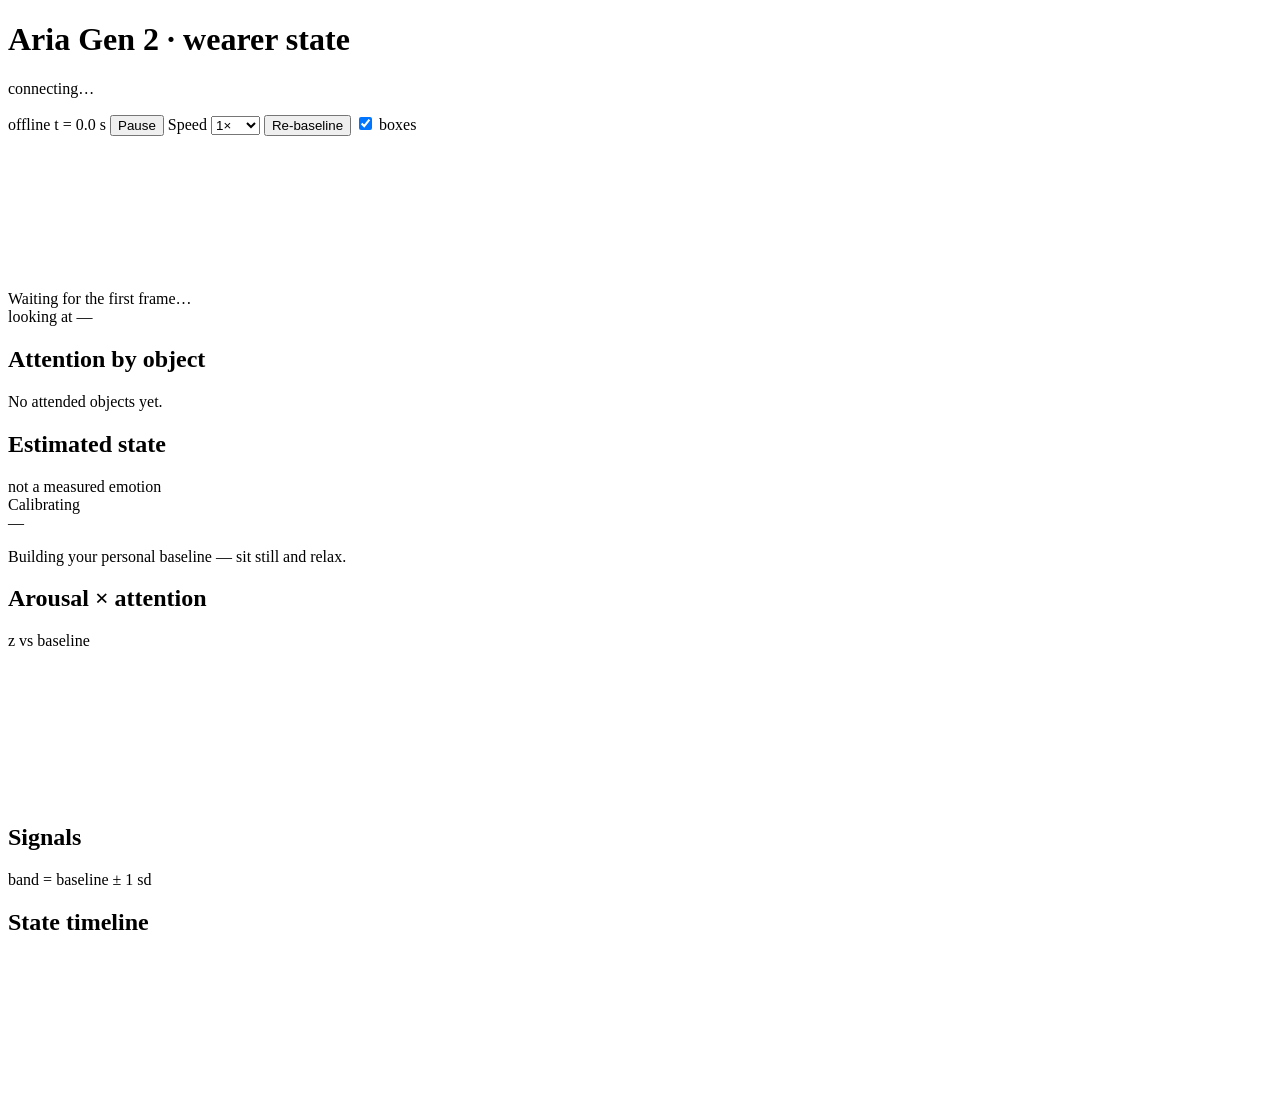
==== src/aria_demo/dashboard/static/index.html @ 9e6c34ad "[feat] live web dashboard - DemoPipeline: one loop feeds every sample to the feature extractor and  " ====
<!doctype html>
<html lang="en">
<head>
  <meta charset="utf-8">
  <meta name="viewport" content="width=device-width, initial-scale=1">
  <title>Aria Gen 2 Demo</title>
  <link rel="stylesheet" href="/static/style.css">
</head>
<body>
  <header class="topbar">
    <div class="brand">
      <span class="logo" aria-hidden="true"></span>
      <div>
        <h1>Aria Gen 2 <span class="muted">· wearer state</span></h1>
        <p class="sub" id="source">connecting…</p>
      </div>
    </div>
    <div class="controls">
      <span class="pill" id="conn">offline</span>
      <span class="pill" id="clock">t = 0.0 s</span>
      <button id="pause" title="Pause / resume (space)">Pause</button>
      <label class="select">Speed
        <select id="speed">
          <option value="0.5">0.5×</option>
          <option value="1" selected>1×</option>
          <option value="2">2×</option>
          <option value="4">4×</option>
        </select>
      </label>
      <button id="rebaseline" title="Start a new personal baseline">Re-baseline</button>
      <label class="toggle"><input type="checkbox" id="showBoxes" checked> boxes</label>
    </div>
  </header>

  <main class="layout">
    <section class="video-col">
      <div class="panel stage">
        <canvas id="video"></canvas>
        <div class="stage-empty" id="stageEmpty">Waiting for the first frame…</div>
        <div class="looking" id="looking">
          <span class="looking-label">looking at</span>
          <span class="looking-obj" id="lookingObj">—</span>
          <span class="looking-dwell" id="lookingDwell"></span>
        </div>
      </div>
      <div class="panel">
        <div class="panel-head"><h2>Attention by object</h2><span class="muted" id="switches"></span></div>
        <div id="attnBars" class="bars"><p class="muted small">No attended objects yet.</p></div>
      </div>
    </section>

    <section class="side-col">
      <div class="panel state-card" id="stateCard">
        <div class="panel-head"><h2>Estimated state</h2><span class="muted small">not a measured emotion</span></div>
        <div class="state-name" id="stateName">Calibrating</div>
        <div class="meter"><div class="meter-fill" id="confFill"></div></div>
        <div class="state-meta"><span id="confText">—</span><span id="candidate" class="muted"></span></div>
        <ul class="reasons" id="reasons"></ul>
        <div class="calib" id="calib">
          <div class="muted small">Building your personal baseline — sit still and relax.</div>
          <div class="meter"><div class="meter-fill calib-fill" id="calibFill"></div></div>
        </div>
      </div>

      <div class="panel">
        <div class="panel-head"><h2>Arousal × attention</h2><span class="muted small">z vs baseline</span></div>
        <canvas id="plane" class="plane"></canvas>
      </div>

      <div class="panel">
        <div class="panel-head"><h2>Signals</h2><span class="muted small">band = baseline ± 1 sd</span></div>
        <div id="signals" class="signals"></div>
      </div>
    </section>

    <section class="panel timeline-panel">
      <div class="panel-head"><h2>State timeline</h2><div class="legend" id="legend"></div></div>
      <canvas id="timeline" class="timeline"></canvas>
    </section>
  </main>

  <div class="toast" id="toast" hidden></div>
  <script src="/static/app.js"></script>
</body>
</html>
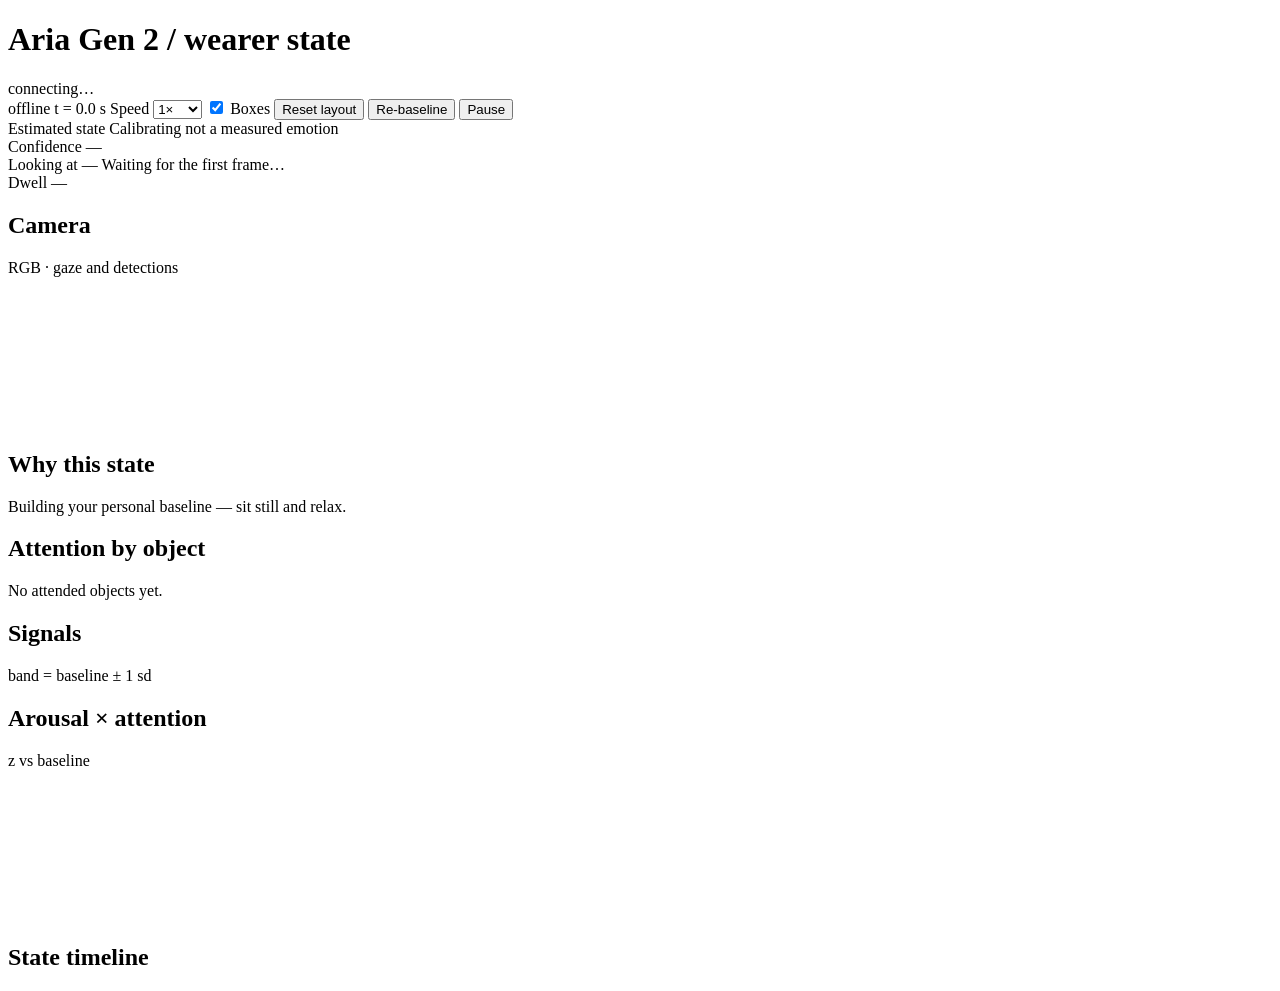
==== commit d7636a11: "[feat] minimal light dashboard with draggable, resizable panels Restyle to a compact light theme wit" ====
--- a/src/aria_demo/dashboard/static/index.html
+++ b/src/aria_demo/dashboard/static/index.html
@@ -4,22 +4,21 @@
   <meta charset="utf-8">
   <meta name="viewport" content="width=device-width, initial-scale=1">
   <title>Aria Gen 2 Demo</title>
+  <link rel="stylesheet" href="/static/vendor/gridstack.min.css">
+  <link rel="stylesheet" href="/static/vendor/uPlot.min.css">
   <link rel="stylesheet" href="/static/style.css">
 </head>
 <body>
-  <header class="topbar">
-    <div class="brand">
-      <span class="logo" aria-hidden="true"></span>
-      <div>
-        <h1>Aria Gen 2 <span class="muted">· wearer state</span></h1>
-        <p class="sub" id="source">connecting…</p>
-      </div>
+  <header class="topbar" id="topbar">
+    <div class="title">
+      <h1>Aria Gen 2 <span class="muted">/ wearer state</span></h1>
+      <span class="sub" id="source">connecting…</span>
     </div>
     <div class="controls">
       <span class="pill" id="conn">offline</span>
       <span class="pill" id="clock">t = 0.0 s</span>
-      <button id="pause" title="Pause / resume (space)">Pause</button>
-      <label class="select">Speed
+      <span class="pill" id="latency" hidden title="Capture to fully processed, via TicSync">— ms</span>
+      <label class="select" id="speedBox">Speed
         <select id="speed">
           <option value="0.5">0.5×</option>
           <option value="1" selected>1×</option>
@@ -27,59 +26,91 @@
           <option value="4">4×</option>
         </select>
       </label>
+      <label class="toggle"><input type="checkbox" id="showBoxes" checked> Boxes</label>
+      <button id="resetLayout" title="Restore the default panel layout">Reset layout</button>
       <button id="rebaseline" title="Start a new personal baseline">Re-baseline</button>
-      <label class="toggle"><input type="checkbox" id="showBoxes" checked> boxes</label>
+      <button id="pause" class="primary" title="Pause / resume (space)">Pause</button>
     </div>
   </header>
 
-  <main class="layout">
-    <section class="video-col">
-      <div class="panel stage">
-        <canvas id="video"></canvas>
-        <div class="stage-empty" id="stageEmpty">Waiting for the first frame…</div>
-        <div class="looking" id="looking">
-          <span class="looking-label">looking at</span>
-          <span class="looking-obj" id="lookingObj">—</span>
-          <span class="looking-dwell" id="lookingDwell"></span>
+  <div class="banner" id="banner" hidden></div>
+
+  <section class="kpis" id="stateCard">
+    <div class="kpi">
+      <span class="kpi-label">Estimated state</span>
+      <span class="kpi-value" id="stateName">Calibrating</span>
+      <span class="kpi-sub muted" id="candidate">not a measured emotion</span>
+    </div>
+    <div class="kpi">
+      <span class="kpi-label">Confidence</span>
+      <span class="kpi-value" id="confText">—</span>
+      <div class="meter"><div class="meter-fill" id="confFill"></div></div>
+    </div>
+    <div class="kpi">
+      <span class="kpi-label">Looking at</span>
+      <span class="kpi-value" id="lookingObj">—</span>
+      <span class="kpi-sub muted" id="stageEmpty">Waiting for the first frame…</span>
+    </div>
+    <div class="kpi">
+      <span class="kpi-label">Dwell</span>
+      <span class="kpi-value" id="lookingDwell">—</span>
+      <span class="kpi-sub muted" id="switches"></span>
+    </div>
+  </section>
+
+  <main class="grid-stack" id="grid">
+    <div class="grid-stack-item" gs-id="video" gs-x="0" gs-y="0" gs-w="6" gs-h="16" gs-min-w="3" gs-min-h="6">
+      <div class="grid-stack-item-content panel">
+        <div class="panel-head"><h2>Camera</h2><span class="muted">RGB · gaze and detections</span></div>
+        <div class="fill dark" data-draw="video"><canvas id="video"></canvas></div>
+      </div>
+    </div>
+
+    <div class="grid-stack-item" gs-id="why" gs-x="6" gs-y="0" gs-w="3" gs-h="6" gs-min-w="2" gs-min-h="3">
+      <div class="grid-stack-item-content panel">
+        <div class="panel-head"><h2>Why this state</h2></div>
+        <div class="scroll">
+          <ul class="reasons" id="reasons"></ul>
+          <div class="calib" id="calib">
+            <div class="muted">Building your personal baseline — sit still and relax.</div>
+            <div class="meter"><div class="meter-fill calib-fill" id="calibFill"></div></div>
+          </div>
         </div>
       </div>
-      <div class="panel">
-        <div class="panel-head"><h2>Attention by object</h2><span class="muted" id="switches"></span></div>
-        <div id="attnBars" class="bars"><p class="muted small">No attended objects yet.</p></div>
+    </div>
+
+    <div class="grid-stack-item" gs-id="attn" gs-x="6" gs-y="6" gs-w="3" gs-h="10" gs-min-w="2" gs-min-h="3">
+      <div class="grid-stack-item-content panel">
+        <div class="panel-head"><h2>Attention by object</h2></div>
+        <div class="scroll"><div id="attnBars" class="bars"><p class="muted">No attended objects yet.</p></div></div>
       </div>
-    </section>
+    </div>
 
-    <section class="side-col">
-      <div class="panel state-card" id="stateCard">
-        <div class="panel-head"><h2>Estimated state</h2><span class="muted small">not a measured emotion</span></div>
-        <div class="state-name" id="stateName">Calibrating</div>
-        <div class="meter"><div class="meter-fill" id="confFill"></div></div>
-        <div class="state-meta"><span id="confText">—</span><span id="candidate" class="muted"></span></div>
-        <ul class="reasons" id="reasons"></ul>
-        <div class="calib" id="calib">
-          <div class="muted small">Building your personal baseline — sit still and relax.</div>
-          <div class="meter"><div class="meter-fill calib-fill" id="calibFill"></div></div>
-        </div>
-      </div>
-
-      <div class="panel">
-        <div class="panel-head"><h2>Arousal × attention</h2><span class="muted small">z vs baseline</span></div>
-        <canvas id="plane" class="plane"></canvas>
-      </div>
-
-      <div class="panel">
-        <div class="panel-head"><h2>Signals</h2><span class="muted small">band = baseline ± 1 sd</span></div>
+    <div class="grid-stack-item" gs-id="signals" gs-x="9" gs-y="0" gs-w="3" gs-h="10" gs-min-w="2" gs-min-h="6">
+      <div class="grid-stack-item-content panel">
+        <div class="panel-head"><h2>Signals</h2><span class="muted">band = baseline ± 1 sd</span></div>
         <div id="signals" class="signals"></div>
       </div>
-    </section>
+    </div>
 
-    <section class="panel timeline-panel">
-      <div class="panel-head"><h2>State timeline</h2><div class="legend" id="legend"></div></div>
-      <canvas id="timeline" class="timeline"></canvas>
-    </section>
+    <div class="grid-stack-item" gs-id="plane" gs-x="9" gs-y="10" gs-w="3" gs-h="6" gs-min-w="2" gs-min-h="4">
+      <div class="grid-stack-item-content panel">
+        <div class="panel-head"><h2>Arousal × attention</h2><span class="muted">z vs baseline</span></div>
+        <div class="fill" data-draw="plane"><canvas id="plane"></canvas></div>
+      </div>
+    </div>
+
+    <div class="grid-stack-item" gs-id="timeline" gs-x="0" gs-y="16" gs-w="12" gs-h="4" gs-min-w="4" gs-min-h="3">
+      <div class="grid-stack-item-content panel">
+        <div class="panel-head"><h2>State timeline</h2><div class="legend" id="legend"></div></div>
+        <div class="fill" data-draw="timeline" id="timeline"></div>
+      </div>
+    </div>
   </main>
 
   <div class="toast" id="toast" hidden></div>
+  <script src="/static/vendor/gridstack-all.js"></script>
+  <script src="/static/vendor/uPlot.iife.min.js"></script>
   <script src="/static/app.js"></script>
 </body>
 </html>
